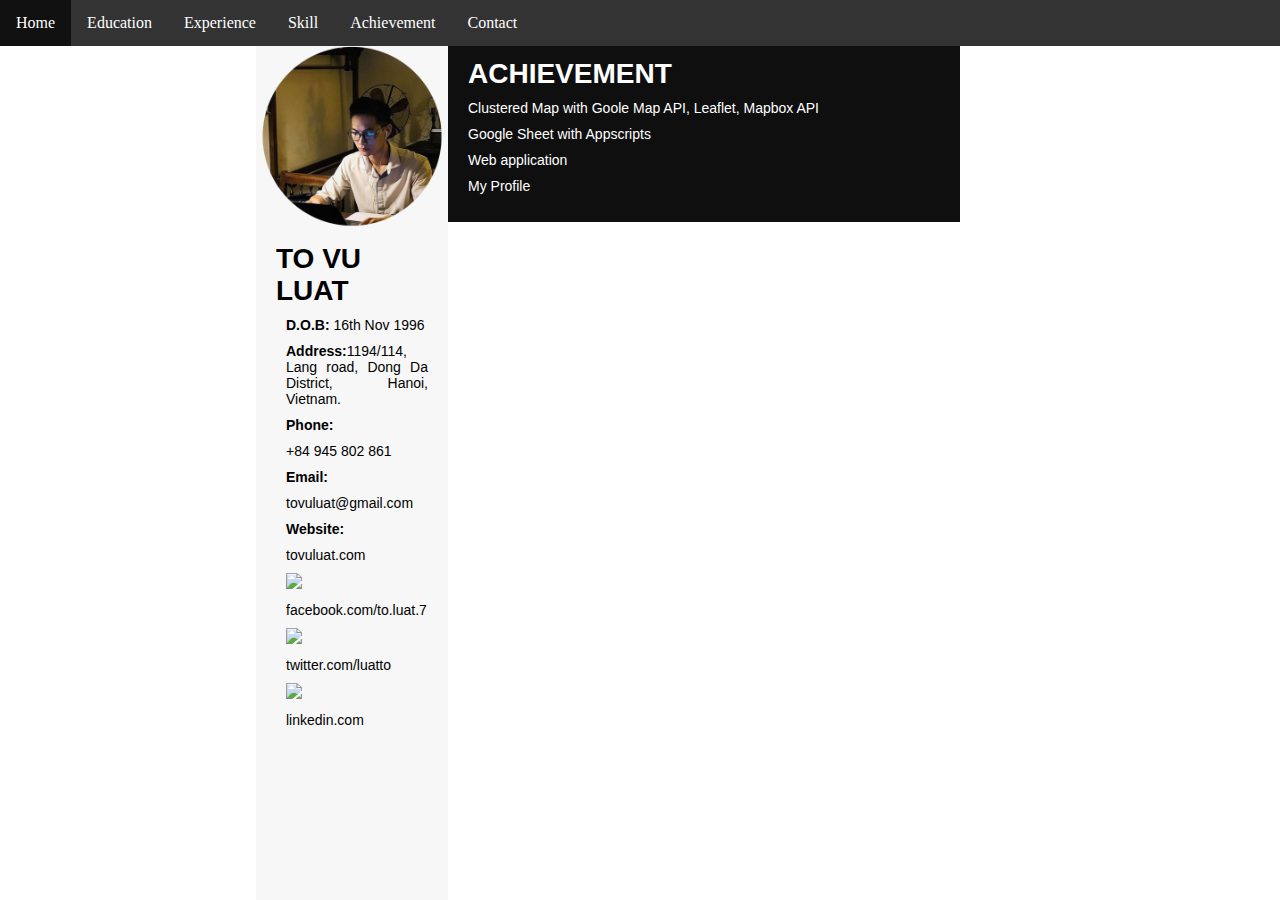
==== achievement.html @ 11f69624 "Add files via upload" ====
<!doctype html>
<html lang="en">
<head>
<title> My Profile</title>
<link rel="stylesheet" type="text/css" href="index.css"/>
<link rel="icon" href="icon.png" type="image/icon type">
</head>
<body>
<div class="introduction">
<img src="avata.png" width=100%> 
<h1>TO VU LUAT </h1>
<p>
<b>D.O.B:</b> 16th Nov 1996
</p>
<p>
<b>Address:</b>1194/114,	 Lang road, Dong Da District, Hanoi, Vietnam.
</p>
<p style="font-weight: bold;">Phone:</p>
<p>+84 945 802 861</p>
<p style="font-weight: bold;">Email:</p>
<p>tovuluat@gmail.com</p>
<p style="font-weight: bold;">Website:</p>
<p>tovuluat.com</p>
<p><img src="https://i.dlpng.com/static/png/4137413-filefacebook-icon-blackpng-wikimedia-commons-april-png-black-and-white-512_464_preview.webp" width=10%></p>
<p> <a href="https://www.facebook.com/to.luat.7">facebook.com/to.luat.7</a></p>
<p><img src="https://cdn3.iconfinder.com/data/icons/picons-social/57/43-twitter-512.png" width=10%></p>
<p>twitter.com/luatto</p>
<p><img src="https://pluspng.com/img-png/linkedin-icon-png--1600.png" width=10%></p>
<p><a href="https://www.linkedin.com/in/t%C3%B4-lu%C3%A2%CC%A3t-964179132/">linkedin.com</a></p>
</div>
<ul>
  <li><a href="index.html">Home</a></li>
  <li><a href="education.html">Education</a></li>
  <li><a href="experience.html">Experience</a></li>
  <li><a href="skill.html">Skill</a></li>
  <li><a href="achievement.html">Achievement</a></li>
  <li><a href="contact.html">Contact</a></li>
</ul>
<div class="content">
<h1>
ACHIEVEMENT
</h1>
<p>
Clustered Map with Goole Map API, Leaflet, Mapbox API
</p>
<p>
Google Sheet with Appscripts
</p>
<p>
Web application
</p>
<p>
My Profile
</p><br>
</p>
</div>
</body>
</html>
---- index.css ----
*{
  margin: 0px;
  padding: 0p;
}
a{
	text-decoration:none;
	color:black;
}
.introduction{
  background-color: #f7f7f7;
  Margin-top:3%;
  Margin-left:20%;
  width: 15%;
  height: 100%;
  float: left;
  position: fixed;
}
.introduction h1{
  margin-left: 20px;
  margin-right: 10px;
  font-family: arial;
  font-size: 28px;
  font-weight: bold;
}
.introduction h1:hover{
  color: grey;
}
.introduction p{
  margin-left: 30px;
  margin-right: 20px;
  margin-top: 10px;
  font-size: 14px;
  font-family: arial;
  text-align: justify;
}
ul {
  list-style-type: none;
  width:100%;
  margin: 0;
  padding: 0;
  overflow: hidden;
  background-color: #333;
  text-align:center;
  position:fixed;
}

li {
  float: left;
}

li a {
  display: block;
  color: white;
  text-align: center;
  padding: 14px 16px;
  text-decoration: none;
}

/* Change the link color to #111 (black) on hover */
li a:hover {
  background-color: #111;
}
.content{
  background-color: #0f0f0f;
  Margin-top:3%;
  margin-left:35%;
  margin-right:20%;
  width: 40%;
  float: left;
}
.content h1{
  margin-left: 20px;
  margin-right: 20px;
  margin-top: 20px;
  font-family: arial;
  font-size: 28px;
  font-weight: bold;
  color: white;
}
.content h1:active{
  color: black;
}
.content h1:hover{
  color: grey;
}
.content p{
  margin-left: 20px;
  margin-right: 20px;
  margin-top: 10px;
  font-size: 14px;
  font-family: arial;
  color: white;
}
.content table{
  margin-left: 20px;
  margin-right: 20px;
  text-align:left;
  margin-top: 10px;
  font-size: 13px;
  font-family: arial;
  color: white;
}
.content table:hover{
  font-size: 15px;
}
.content p:hover{
  font-weight: bold;
}
.content a{
	text-decoration:none;
	color:white;
}
/* Skill Chart */
* {box-sizing:border-box}

/* Container for skill bars */

.skills {
  text-align: right; /* Right-align text */
  padding-top: 0px; /* Add top padding */
  padding-bottom: 0px; /* Add bottom padding */
  font-size:auto;
  color: white; /* White text color */
}

.english {width: 70%;height: 100%; background-color: #808080;}
.english:before{
	
}
.excel {width: 90%; height: 100%; background-color: #808080;}
.word {width: 90%; height: 100%; background-color: #808080;}
.php {width: 60%; height: 100%; background-color: #808080;}


`.container{
  width: 300px;
  background-color: #ddd; /* Grey background */
  margin: 0 auto;
}
@keyframes load{
  from {
    width: 0%
  }
}
.bar{
  width: 300px;
  background-color: #EEE;
  padding: 2px;
  border-radius: 15px;
  margin-bottom: 5px;
  font-size: 10px;
}
.bar::before{
  content:  attr(data-skill);
  background-color: #808080;
  display: inline-block;
  padding: 2px 0 2px 5px;
  border-radius: inherit;
  animation: load 2s 0s;
}
.bar.word::before{
  width: calc(90% - 10px);
}
.bar.excel::before{
  width: calc(90% - 10px);
}
.bar.english::before{
  width: calc(70% - 10px);
}
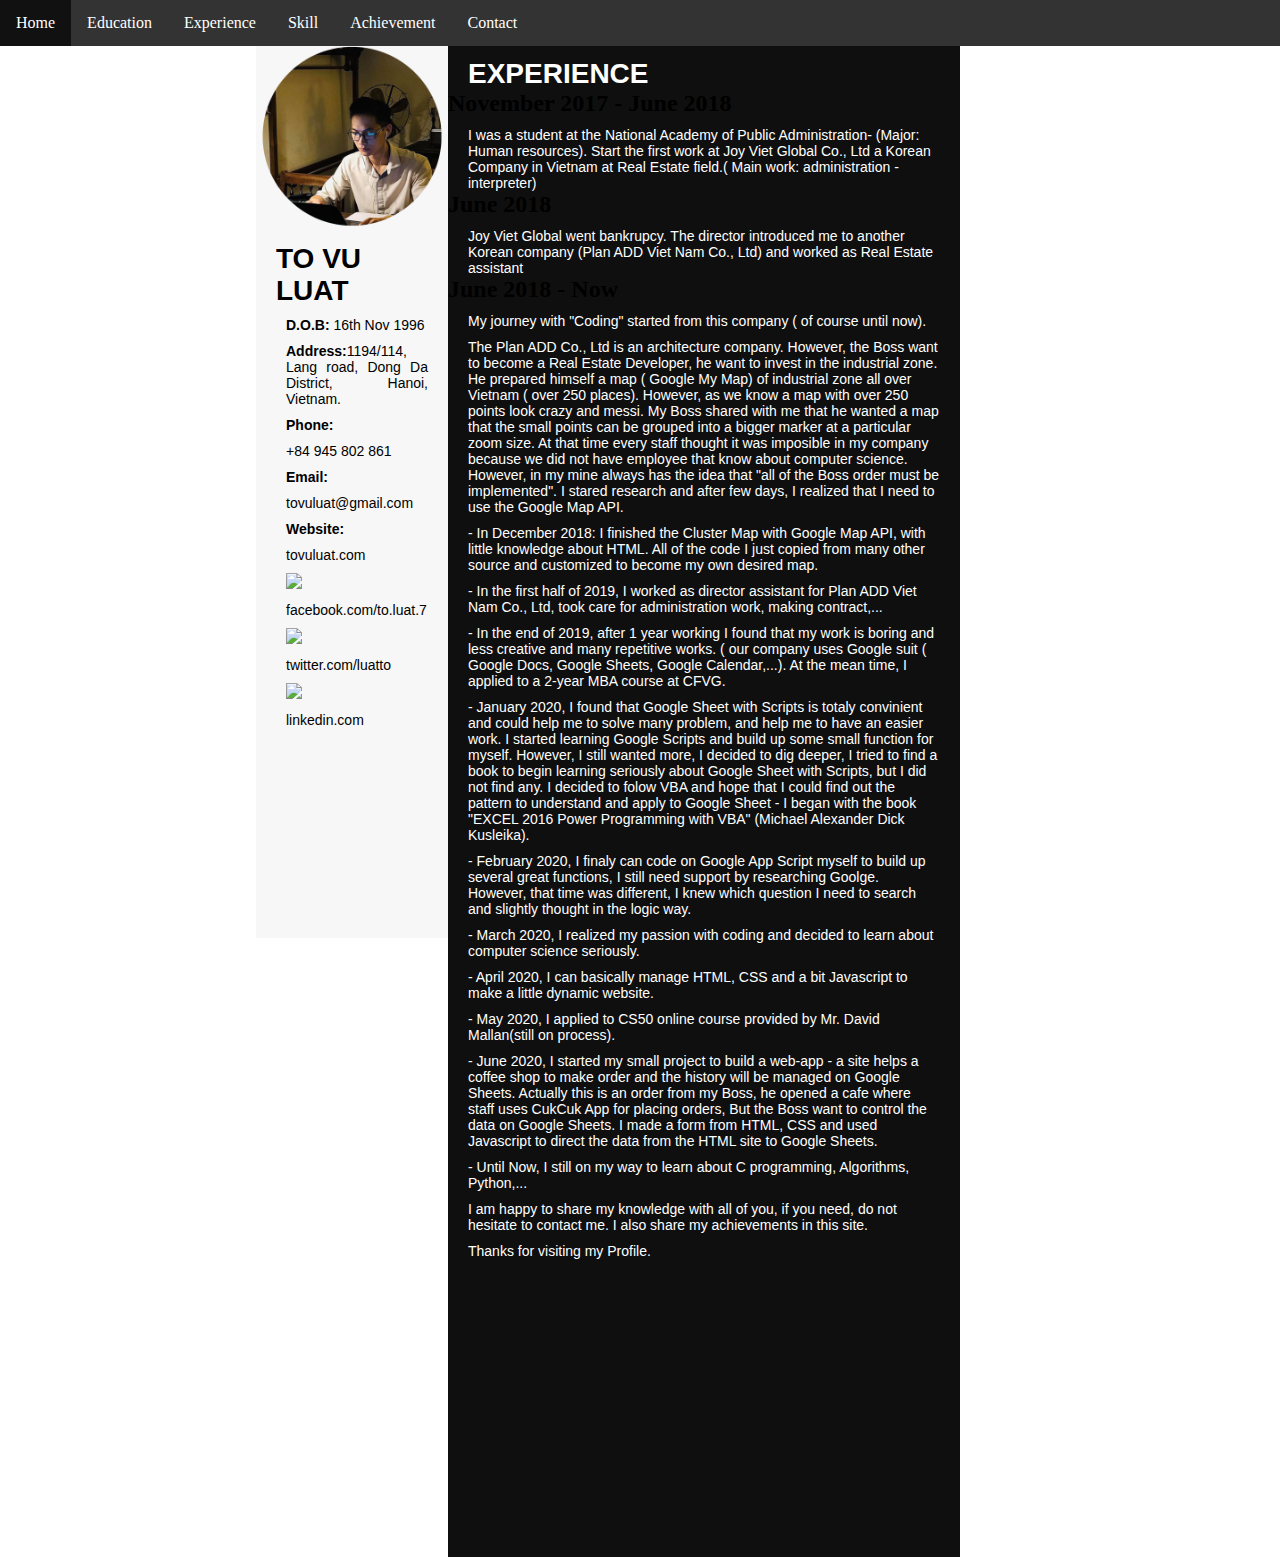
==== commit 63441e53: "Update achievement.html" ====
--- a/achievement.html
+++ b/achievement.html
@@ -38,21 +38,43 @@
 </ul>
 <div class="content">
 <h1>
-ACHIEVEMENT
+EXPERIENCE
 </h1>
+<h2>November 2017 - June 2018</h2>
 <p>
-Clustered Map with Goole Map API, Leaflet, Mapbox API
+I was a student at the National Academy of Public Administration- (Major: Human resources). Start the first work at Joy Viet Global Co., Ltd a Korean Company in Vietnam at Real Estate field.( Main work: administration - interpreter)
 </p>
-<p>
-Google Sheet with Appscripts
-</p>
-<p>
-Web application
-</p>
-<p>
-My Profile
-</p><br>
+<h2>June 2018</h2>
+<p>Joy Viet Global went bankrupcy. The director introduced me to another Korean company (Plan ADD Viet Nam Co., Ltd) and worked as Real Estate assistant</p>
+<h2>June 2018 - Now</h2>
+<p>My journey with "Coding" started from this company ( of course until now).</p>
+<P>The Plan ADD Co., Ltd is an architecture company. However, the Boss want to become a Real Estate Developer, he want to invest in the industrial zone.
+He prepared himself a map ( Google My Map) of industrial zone all over Vietnam ( over 250 places). However, as we know a map with over 250 points look crazy
+and messi. My Boss shared with me that he wanted a map that the small points can be grouped into a bigger marker at a particular zoom size. At that time
+every staff thought it was imposible in my company because we did not have employee that know about computer science. However, in my mine always has
+the idea that "all of the Boss order must be implemented". I stared research and after few days, I realized that I need to use the Google Map API.</p>
+<p>- In December 2018: I finished the Cluster Map with Google Map API, with little knowledge about HTML. All of the code I just copied from many other 
+source and customized to become my own desired map.</p>
+<p>- In the first half of 2019, I worked as director assistant for Plan ADD Viet Nam Co., Ltd, took care for administration work, making contract,...</p>
+<p>- In the end of 2019, after 1 year working I found that my work is boring and less creative and many repetitive works. ( our company uses Google suit
+( Google Docs, Google Sheets, Google Calendar,...). At the mean time, I applied to a 2-year MBA course at CFVG.</p>
+<p>- January 2020, I found that Google Sheet with Scripts is totaly convinient and could help me to solve many problem, and help me to have an easier work.
+I started learning Google Scripts and build up some small function for myself. However, I still wanted more, I decided to dig deeper, I tried to find a 
+book to begin learning seriously about Google Sheet with Scripts, but I did not find any. I decided to folow VBA and hope that I could find out the pattern
+to understand and apply to Google Sheet - I began with the book "EXCEL 2016 Power Programming with VBA" (Michael Alexander Dick Kusleika).</p>
+<p>- February 2020, I finaly can code on Google App Script myself to build up several great functions, I still need support by researching Goolge. However, that 
+time was different, I knew which question I need to search and slightly thought in the logic way.</p>
+<p>- March 2020, I realized my passion with coding and decided to learn about computer science seriously.</p>
+<p>- April 2020, I can basically manage HTML, CSS and a bit Javascript to make a little dynamic website.</p>
+<p>- May 2020, I applied to CS50 online course provided by Mr. David Mallan(still on process).
+<p>- June 2020, I started my small project to build a web-app - a site helps a coffee shop to make order and the history will be managed on Google Sheets. Actually
+this is an order from my Boss, he opened a cafe where staff uses CukCuk App for placing orders, But the Boss want to control the data on Google Sheets. I made
+a form from HTML, CSS and used Javascript to direct the data from the HTML site to Google Sheets.</p>
+<p>- Until Now, I still on my way to learn about C programming, Algorithms, Python,...</p>
+<p> I am happy to share my knowledge with all of you, if you need, do not hesitate to contact me. I also share my achievements in this site.</p>
+<p> Thanks for visiting my Profile.</p>
+<br><br><br><br><br><br><br><br><br><br><br><br><br><br><br><br>	
 </p>
 </div>
 </body>
-</html>+</html>
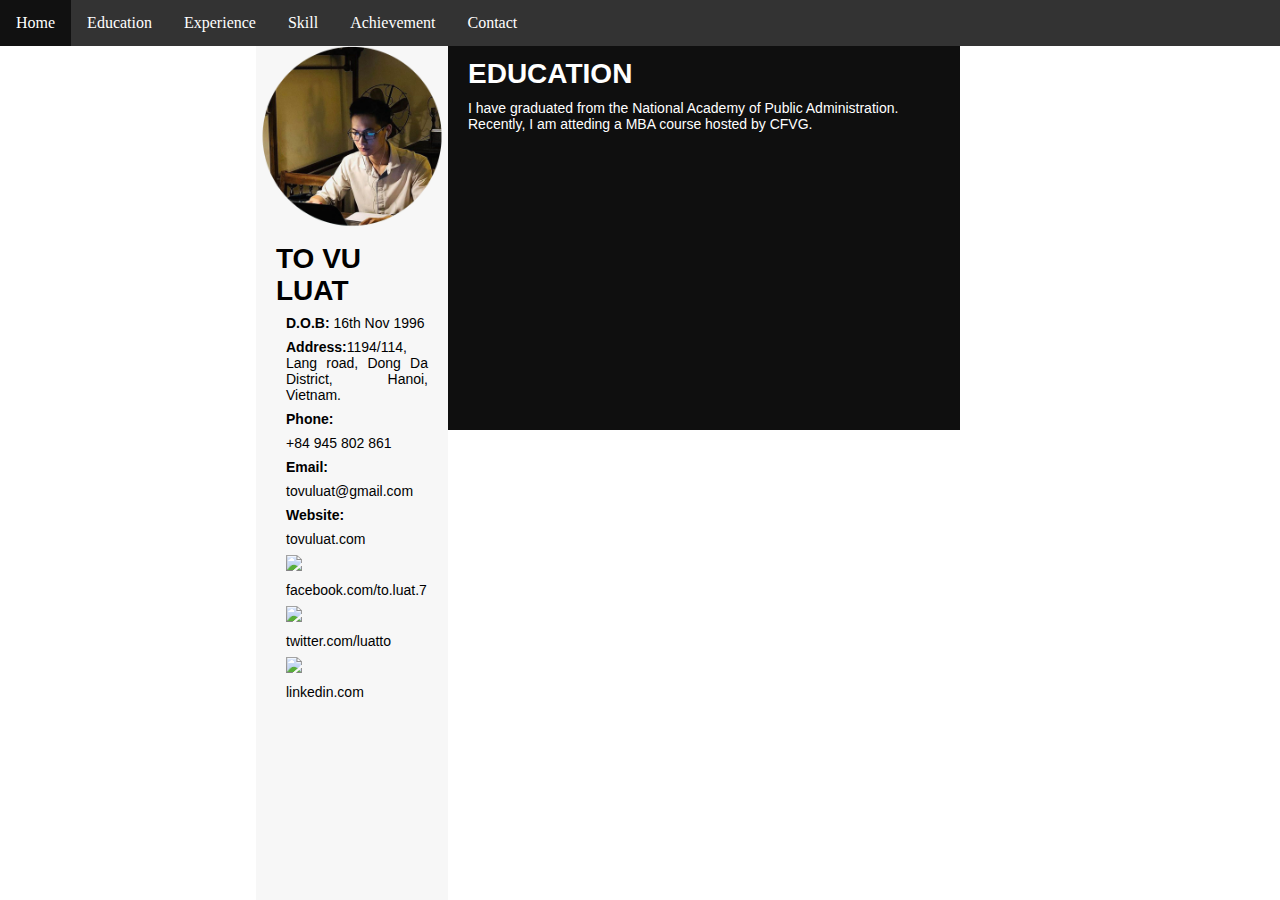
==== commit 48835431: "Update achievement.html" ====
--- a/achievement.html
+++ b/achievement.html
@@ -38,42 +38,13 @@
 </ul>
 <div class="content">
 <h1>
-EXPERIENCE
+EDUCATION
 </h1>
-<h2>November 2017 - June 2018</h2>
 <p>
-I was a student at the National Academy of Public Administration- (Major: Human resources). Start the first work at Joy Viet Global Co., Ltd a Korean Company in Vietnam at Real Estate field.( Main work: administration - interpreter)
+I have graduated from the National Academy of Public Administration.<br>
+Recently, I am atteding a MBA course hosted by CFVG.
 </p>
-<h2>June 2018</h2>
-<p>Joy Viet Global went bankrupcy. The director introduced me to another Korean company (Plan ADD Viet Nam Co., Ltd) and worked as Real Estate assistant</p>
-<h2>June 2018 - Now</h2>
-<p>My journey with "Coding" started from this company ( of course until now).</p>
-<P>The Plan ADD Co., Ltd is an architecture company. However, the Boss want to become a Real Estate Developer, he want to invest in the industrial zone.
-He prepared himself a map ( Google My Map) of industrial zone all over Vietnam ( over 250 places). However, as we know a map with over 250 points look crazy
-and messi. My Boss shared with me that he wanted a map that the small points can be grouped into a bigger marker at a particular zoom size. At that time
-every staff thought it was imposible in my company because we did not have employee that know about computer science. However, in my mine always has
-the idea that "all of the Boss order must be implemented". I stared research and after few days, I realized that I need to use the Google Map API.</p>
-<p>- In December 2018: I finished the Cluster Map with Google Map API, with little knowledge about HTML. All of the code I just copied from many other 
-source and customized to become my own desired map.</p>
-<p>- In the first half of 2019, I worked as director assistant for Plan ADD Viet Nam Co., Ltd, took care for administration work, making contract,...</p>
-<p>- In the end of 2019, after 1 year working I found that my work is boring and less creative and many repetitive works. ( our company uses Google suit
-( Google Docs, Google Sheets, Google Calendar,...). At the mean time, I applied to a 2-year MBA course at CFVG.</p>
-<p>- January 2020, I found that Google Sheet with Scripts is totaly convinient and could help me to solve many problem, and help me to have an easier work.
-I started learning Google Scripts and build up some small function for myself. However, I still wanted more, I decided to dig deeper, I tried to find a 
-book to begin learning seriously about Google Sheet with Scripts, but I did not find any. I decided to folow VBA and hope that I could find out the pattern
-to understand and apply to Google Sheet - I began with the book "EXCEL 2016 Power Programming with VBA" (Michael Alexander Dick Kusleika).</p>
-<p>- February 2020, I finaly can code on Google App Script myself to build up several great functions, I still need support by researching Goolge. However, that 
-time was different, I knew which question I need to search and slightly thought in the logic way.</p>
-<p>- March 2020, I realized my passion with coding and decided to learn about computer science seriously.</p>
-<p>- April 2020, I can basically manage HTML, CSS and a bit Javascript to make a little dynamic website.</p>
-<p>- May 2020, I applied to CS50 online course provided by Mr. David Mallan(still on process).
-<p>- June 2020, I started my small project to build a web-app - a site helps a coffee shop to make order and the history will be managed on Google Sheets. Actually
-this is an order from my Boss, he opened a cafe where staff uses CukCuk App for placing orders, But the Boss want to control the data on Google Sheets. I made
-a form from HTML, CSS and used Javascript to direct the data from the HTML site to Google Sheets.</p>
-<p>- Until Now, I still on my way to learn about C programming, Algorithms, Python,...</p>
-<p> I am happy to share my knowledge with all of you, if you need, do not hesitate to contact me. I also share my achievements in this site.</p>
-<p> Thanks for visiting my Profile.</p>
-<br><br><br><br><br><br><br><br><br><br><br><br><br><br><br><br>	
+<br><br><br><br><br><br><br><br><br><br><br><br><br><br><br><br>
 </p>
 </div>
 </body>
--- a/index.css
+++ b/index.css
@@ -28,7 +28,7 @@
 .introduction p{
   margin-left: 30px;
   margin-right: 20px;
-  margin-top: 10px;
+  margin-top: 8px;
   font-size: 14px;
   font-family: arial;
   text-align: justify;
@@ -83,6 +83,20 @@
 .content h1:hover{
   color: grey;
 }
+.content h2{
+  margin-left: 25px;
+  margin-right: 20px;
+  margin-top: 20px;
+  font-family: arial;
+  font-weight: bold;
+  color: white;
+}
+.content h2:active{
+  color: black;
+}
+.content h2:hover{
+  color: grey;
+}
 .content p{
   margin-left: 20px;
   margin-right: 20px;
@@ -90,6 +104,7 @@
   font-size: 14px;
   font-family: arial;
   color: white;
+  text-align: justify;
 }
 .content table{
   margin-left: 20px;
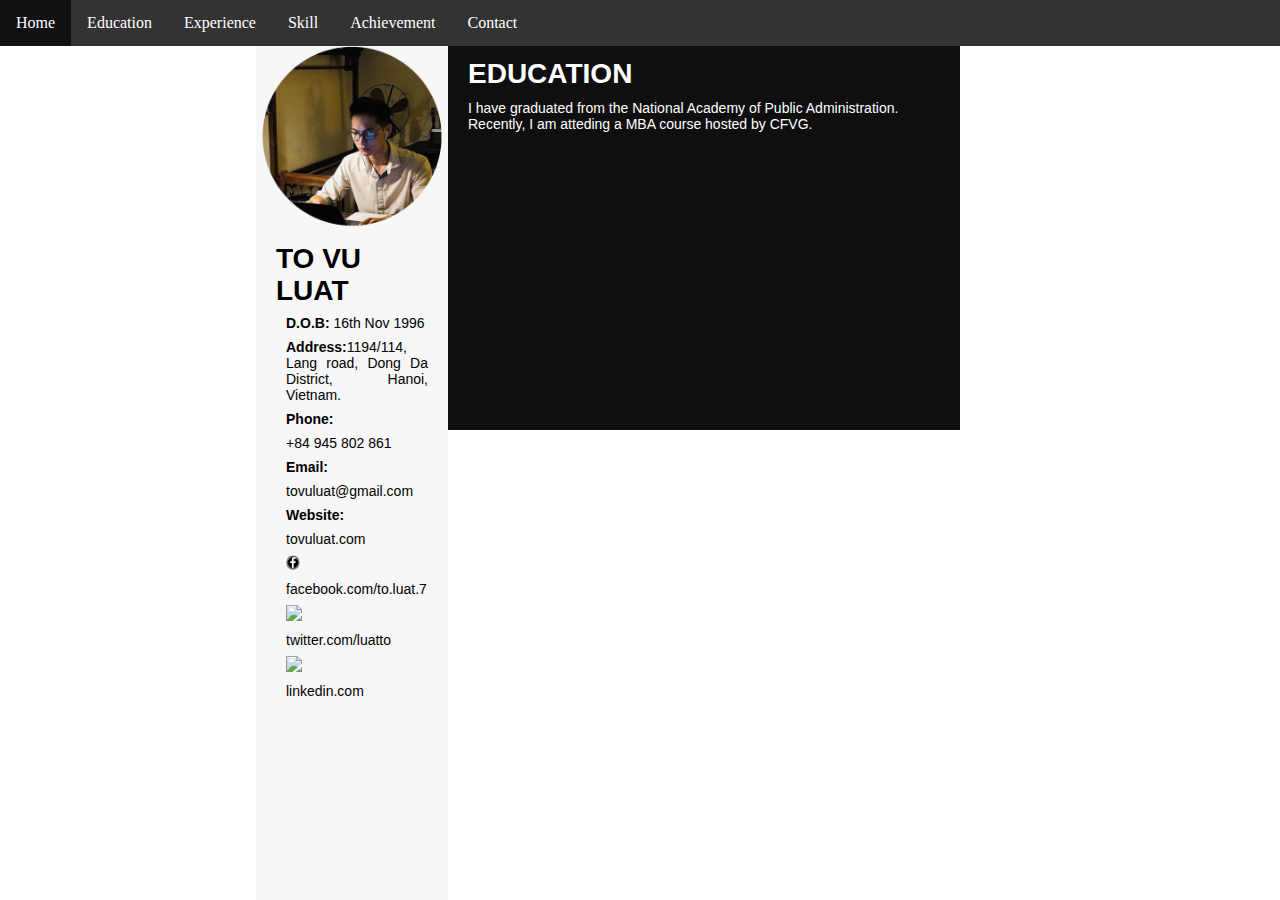
==== commit aa1ca736: "Update achievement.html" ====
--- a/achievement.html
+++ b/achievement.html
@@ -21,7 +21,7 @@
 <p>tovuluat@gmail.com</p>
 <p style="font-weight: bold;">Website:</p>
 <p>tovuluat.com</p>
-<p><img src="https://i.dlpng.com/static/png/4137413-filefacebook-icon-blackpng-wikimedia-commons-april-png-black-and-white-512_464_preview.webp" width=10%></p>
+<p><img src="facebook.png" width=10%></p>
 <p> <a href="https://www.facebook.com/to.luat.7">facebook.com/to.luat.7</a></p>
 <p><img src="https://cdn3.iconfinder.com/data/icons/picons-social/57/43-twitter-512.png" width=10%></p>
 <p>twitter.com/luatto</p>
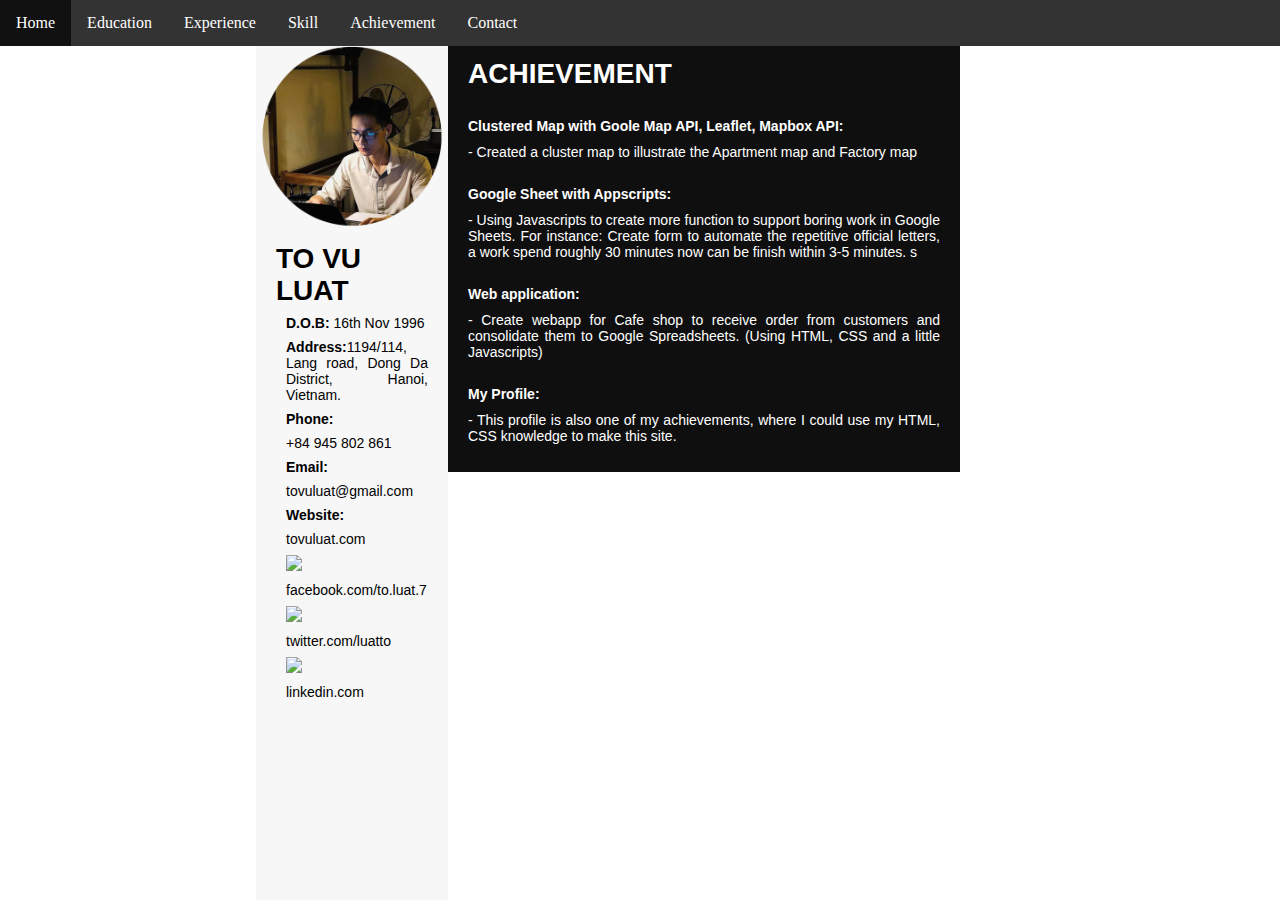
==== commit 9e066821: "Update achievement.html" ====
--- a/achievement.html
+++ b/achievement.html
@@ -21,7 +21,7 @@
 <p>tovuluat@gmail.com</p>
 <p style="font-weight: bold;">Website:</p>
 <p>tovuluat.com</p>
-<p><img src="facebook.png" width=10%></p>
+<p><img src="https://i.dlpng.com/static/png/4137413-filefacebook-icon-blackpng-wikimedia-commons-april-png-black-and-white-512_464_preview.webp" width=10%></p>
 <p> <a href="https://www.facebook.com/to.luat.7">facebook.com/to.luat.7</a></p>
 <p><img src="https://cdn3.iconfinder.com/data/icons/picons-social/57/43-twitter-512.png" width=10%></p>
 <p>twitter.com/luatto</p>
@@ -38,13 +38,29 @@
 </ul>
 <div class="content">
 <h1>
-EDUCATION
+ACHIEVEMENT
 </h1>
+<br>
 <p>
-I have graduated from the National Academy of Public Administration.<br>
-Recently, I am atteding a MBA course hosted by CFVG.
+<b>Clustered Map with Goole Map API, Leaflet, Mapbox API:</b>
 </p>
-<br><br><br><br><br><br><br><br><br><br><br><br><br><br><br><br>
+<p> - Created a cluster map to illustrate the Apartment map and Factory map </p>
+<p>
+<br>
+<b>Google Sheet with Appscripts:</b>
+</p>
+<p> - Using Javascripts to create more function to support boring work in Google Sheets. For instance: Create form to automate the repetitive official letters, a work spend roughly 30 minutes now can be finish within 3-5 minutes. <and more>s </p>
+<p>
+<br>
+<b>Web application:</b>
+</p>
+<p> - Create webapp for Cafe shop to receive order from customers and consolidate them to Google Spreadsheets. (Using HTML, CSS and a little Javascripts)</p>
+<p>
+<br>
+<b>My Profile:</b>
+</p>
+<p> - This profile is also one of my achievements, where I could use my HTML, CSS knowledge to make this site.</p>
+<br>
 </p>
 </div>
 </body>
--- a/index.css
+++ b/index.css
@@ -59,6 +59,9 @@
 /* Change the link color to #111 (black) on hover */
 li a:hover {
   background-color: #111;
+}
+h1 a:hover{
+  color: grey;
 }
 .content{
   background-color: #0f0f0f;
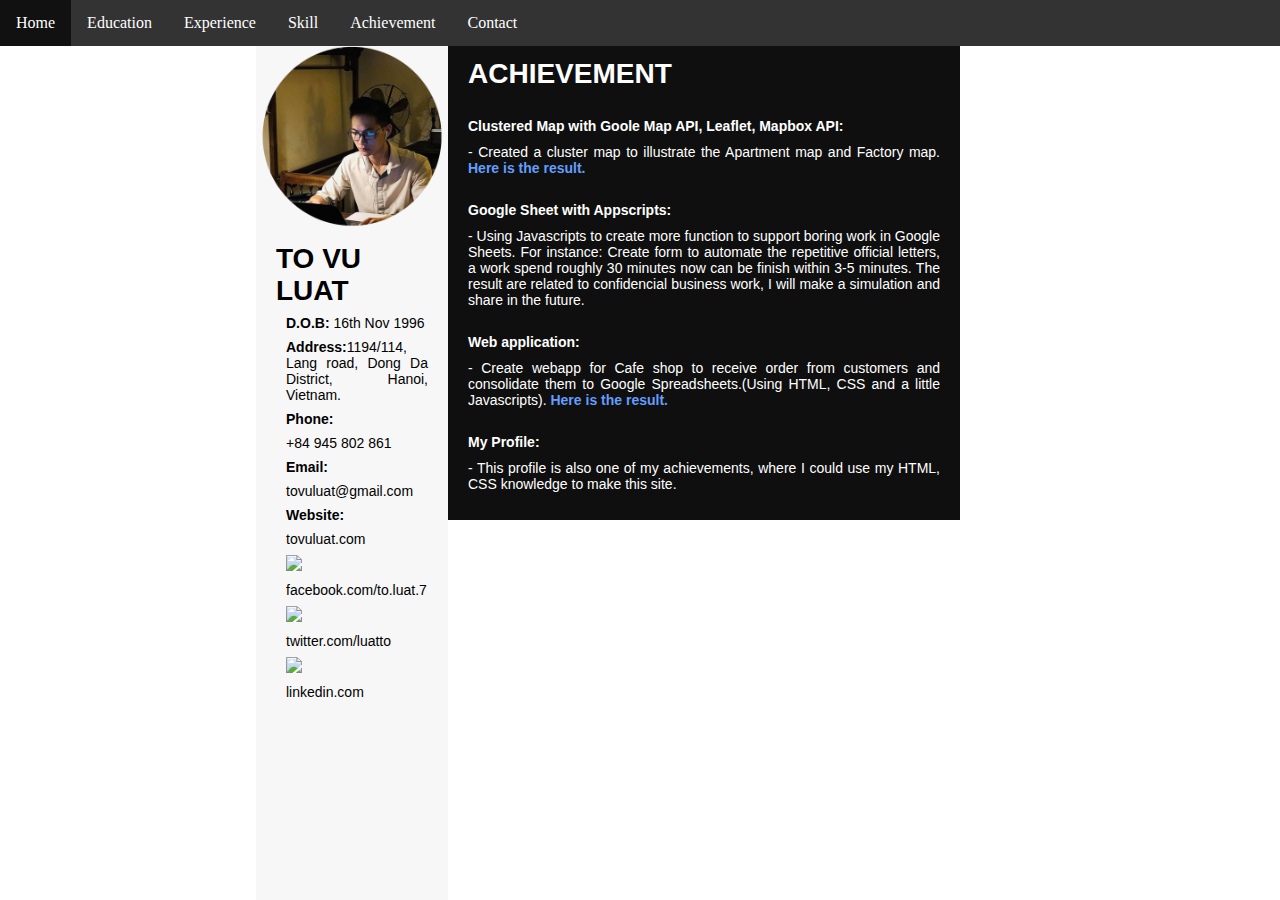
==== commit a33d2b25: "Update achievement.html" ====
--- a/achievement.html
+++ b/achievement.html
@@ -44,17 +44,17 @@
 <p>
 <b>Clustered Map with Goole Map API, Leaflet, Mapbox API:</b>
 </p>
-<p> - Created a cluster map to illustrate the Apartment map and Factory map </p>
+<p> - Created a cluster map to illustrate the Apartment map and Factory map. <a href="https://sites.google.com/add-group.net/chungcu-batdongsan/%ED%99%88?authuser=2" style="color: #649dfc;"><b>Here is the result.</b></a> </p>
 <p>
 <br>
 <b>Google Sheet with Appscripts:</b>
 </p>
-<p> - Using Javascripts to create more function to support boring work in Google Sheets. For instance: Create form to automate the repetitive official letters, a work spend roughly 30 minutes now can be finish within 3-5 minutes. <and more>s </p>
+<p> - Using Javascripts to create more function to support boring work in Google Sheets. For instance: Create form to automate the repetitive official letters, a work spend roughly 30 minutes now can be finish within 3-5 minutes. The result are related to confidencial business work, I will make a simulation and share in the future. <and more> </p>
 <p>
 <br>
 <b>Web application:</b>
 </p>
-<p> - Create webapp for Cafe shop to receive order from customers and consolidate them to Google Spreadsheets. (Using HTML, CSS and a little Javascripts)</p>
+<p> - Create webapp for Cafe shop to receive order from customers and consolidate them to Google Spreadsheets.(Using HTML, CSS and a little Javascripts). <a href="https://sites.google.com/add-group.net/calendacxsmeetingroom/asg" style="color: #649dfc;"><b>Here is the result.</b></a></p>
 <p>
 <br>
 <b>My Profile:</b>
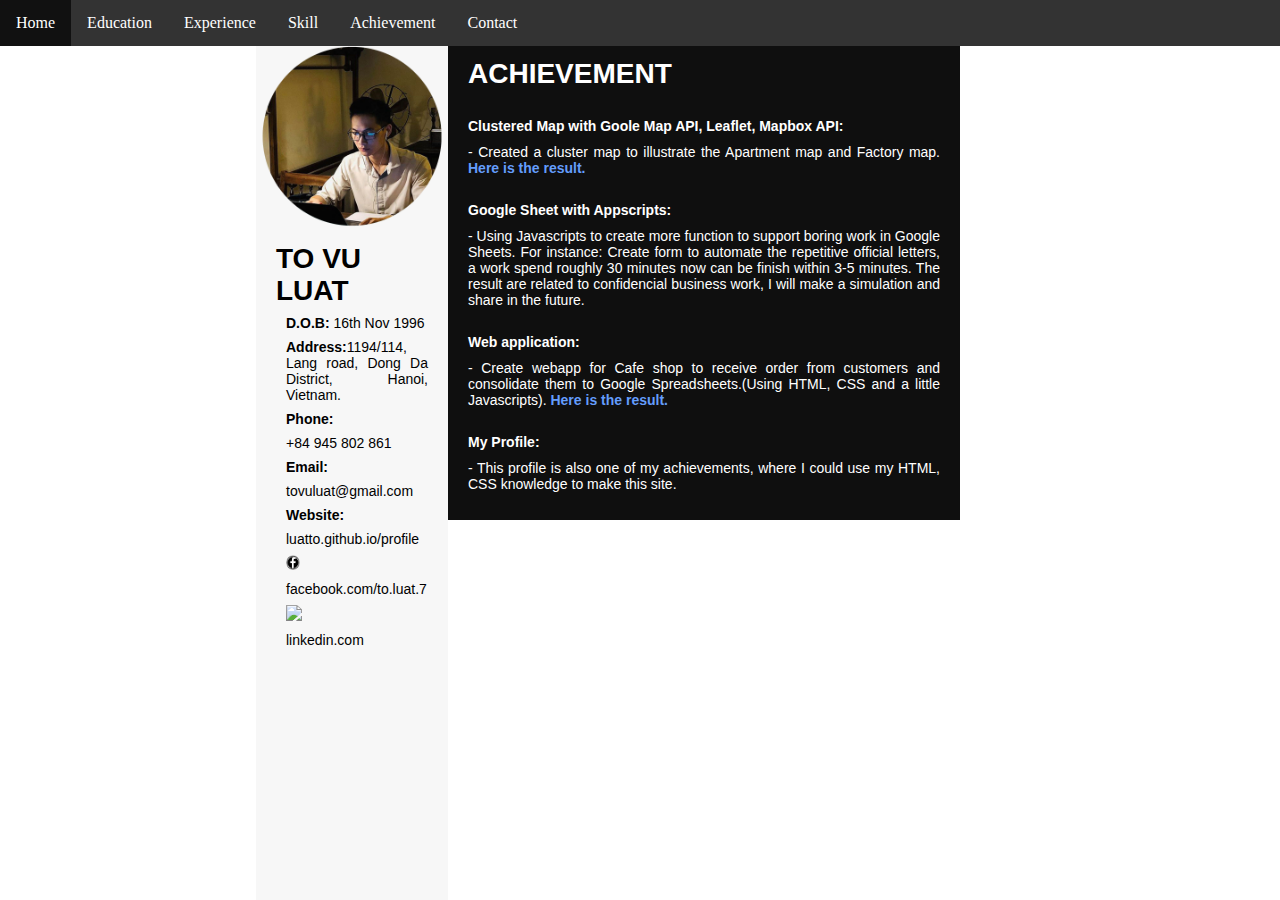
==== commit d841f2b1: "Update achievement.html" ====
--- a/achievement.html
+++ b/achievement.html
@@ -20,11 +20,9 @@
 <p style="font-weight: bold;">Email:</p>
 <p>tovuluat@gmail.com</p>
 <p style="font-weight: bold;">Website:</p>
-<p>tovuluat.com</p>
-<p><img src="https://i.dlpng.com/static/png/4137413-filefacebook-icon-blackpng-wikimedia-commons-april-png-black-and-white-512_464_preview.webp" width=10%></p>
+<p>luatto.github.io/profile</p>
+<p><img src="facebook.png" width=10%></p>
 <p> <a href="https://www.facebook.com/to.luat.7">facebook.com/to.luat.7</a></p>
-<p><img src="https://cdn3.iconfinder.com/data/icons/picons-social/57/43-twitter-512.png" width=10%></p>
-<p>twitter.com/luatto</p>
 <p><img src="https://pluspng.com/img-png/linkedin-icon-png--1600.png" width=10%></p>
 <p><a href="https://www.linkedin.com/in/t%C3%B4-lu%C3%A2%CC%A3t-964179132/">linkedin.com</a></p>
 </div>
--- a/index.css
+++ b/index.css
@@ -14,6 +14,7 @@
   height: 100%;
   float: left;
   position: fixed;
+  word-wrap: break-word;
 }
 .introduction h1{
   margin-left: 20px;
@@ -70,6 +71,7 @@
   margin-right:20%;
   width: 40%;
   float: left;
+  height: 100%;
 }
 .content h1{
   margin-left: 20px;
